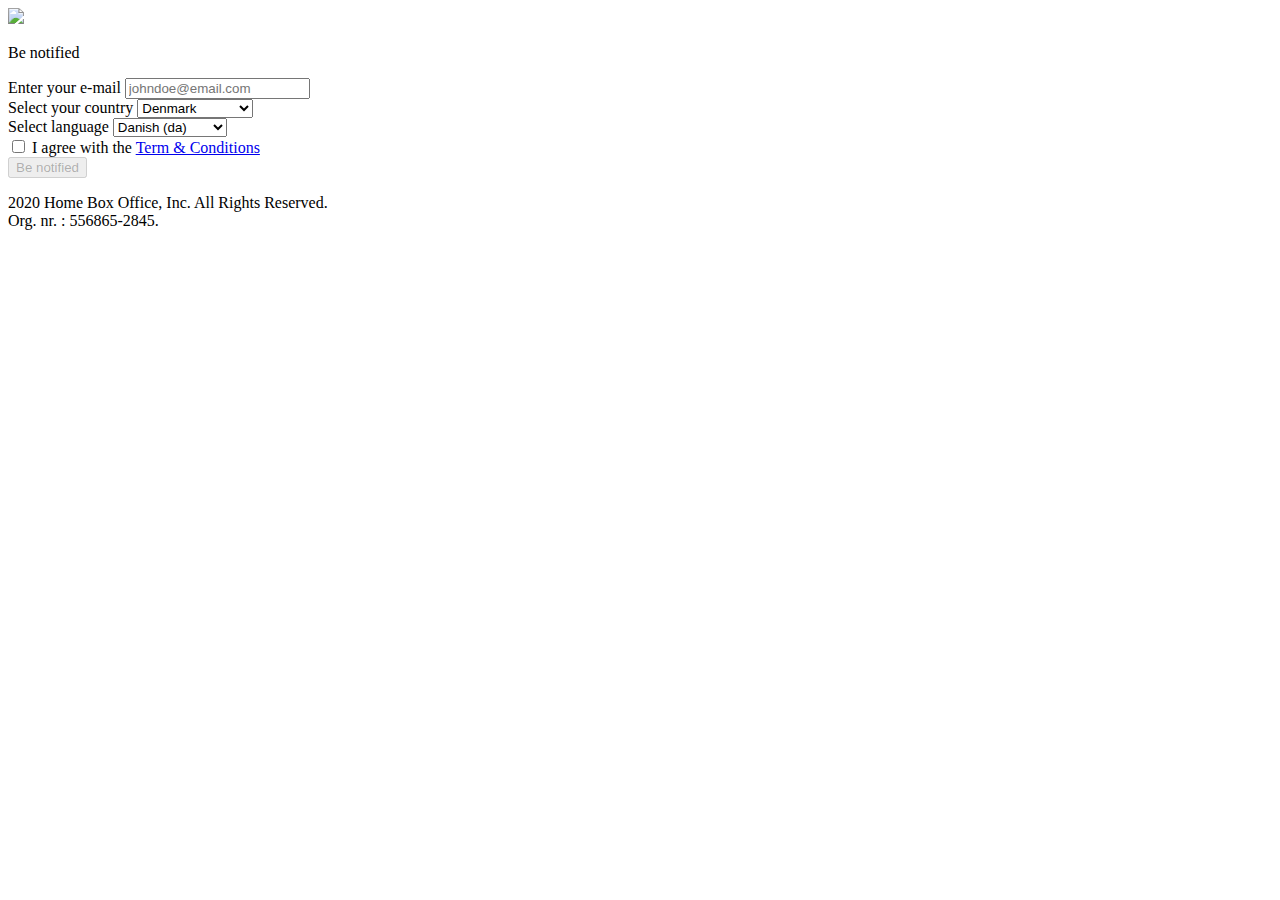
==== Versions/v1/GetNotified/index.html @ e143100f "new design" ====
<!DOCTYPE html>
<html lang="en">
  <head>
    <meta charset="UTF-8" />
    <meta name="viewport" content="width=device-width, initial-scale=1.0" />
    <title>Document</title>
    <link
      href="https://fonts.googleapis.com/css?family=Open+Sans"
      rel="stylesheet"
    />
    <link href="../../../css/css.css" rel="stylesheet" />
    <script type="text/javascript" charset="UTF-8" src="/js/js.js"></script>
  </head>
  <body>
    <section class="grid_col">
      <section class="left_col">
        <section class="logo">
          <img
            src="https://apps.hbonordic.com/webapp/v3.13.3/images/tenant/hbon-main.svg"
          />
        </section>
        <section class="main flex-container">
          <div class="web_form row">
            <div class="web_form_header">
              <p>Be notified</p>
            </div>
            <div id="info">
              <form>
                <div>
                  <label for="email">Enter your e-mail</label>
                  <input
                    id="email"
                    onchange="validation()"
                    type="email"
                    name="email"
                    placeholder="johndoe@email.com"
                  />
                </div>
                <div id="notice"></div>
                <div>
                  <label for="countries">Select your country</label>
                  <select
                    name="countries"
                    id="countries"
                    onchange="validation()"
                  >
                    <option value="1">Denmark</option>
                    <option value="2">Finland</option>
                    <option value="3">Norway</option>
                    <option value="4">Spain</option>
                    <option value="5">Sweden</option>
                    <option value="6">Portugal</option>
                    <option value="7">Poland</option>
                    <option value="8">Czech Republic</option>
                    <option value="9">Romania</option>
                    <option value="10">Hungary</option>
                  </select>
                </div>
                <div>
                  <label for="languages">Select language</label>
                  <select name="languages" id="lang" onchange="validation()">
                    <option value="1"> Danish (da)</option>
                    <option value="2"> Finnish (fi)</option>
                    <option value="3"> Norwegian (no)</option>
                    <option value="4"> Spanish (es)</option>
                    <option value="5"> Swedish (sv)</option>
                    <option value="6"> Portuguese (pt)</option>
                    <option value="7"> Polish (pl)</option>
                    <option value="8"> Czech (cs)</option>
                    <option value="9"> Romanian (ro)</option>
                    <option value="10"> Hungarian (hu)</option>
                  </select>
                </div>
                <div id="termsAndConditions">
                  <input
                    onchange="validation()"
                    class="styled-checkbox"
                    id="styled-checkbox-1"
                    type="checkbox"
                    name="TermConditions"
                  />
                  <label for="styled-checkbox-1"
                    >I agree with the
                    <a
                      href="https://en.hbonordic.com/terms-and-conditions"
                      target="_blank"
                      class="terms"
                      >Term & Conditions</a
                    ></label
                  >
                </div>
                <div>
                  <button
                    id="formButton"
                    class="button-blue-anim"
                    disabled
                    onclick="sendInfo()"
                    >Be notified</button
                  >
                </div>
              </form>
            </div>
          </div>
        </section>
        <footer class="footer">
          <p>
            2020 Home Box Office, Inc. All Rights Reserved. <br />
            Org. nr. : 556865-2845.</p
          >
        </footer>
      </section>

      <section class="right_col"></section>
    </section>
  </body>
</html>
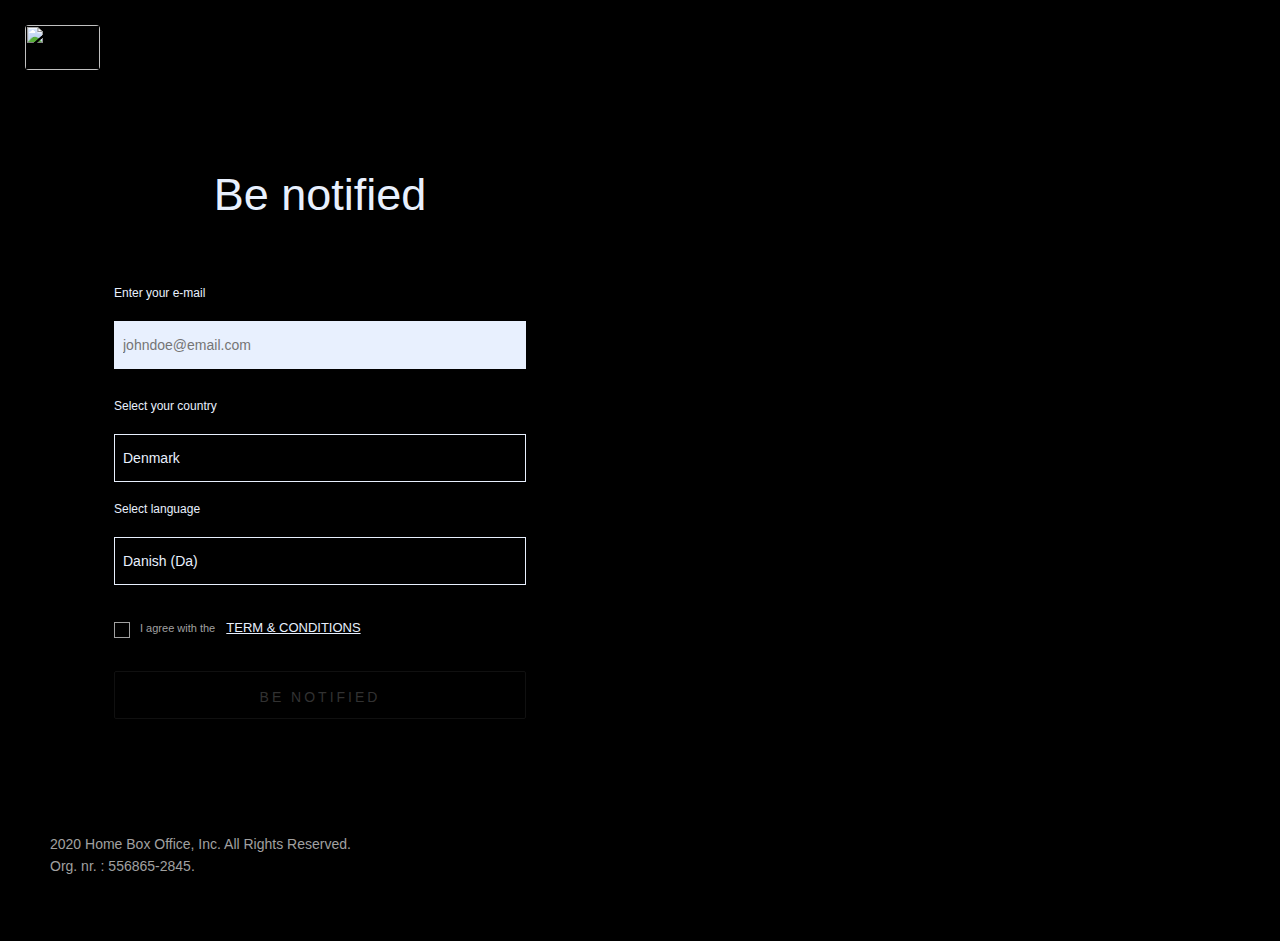
==== commit f0b8f92c: "select img" ====
--- a/Versions/v1/GetNotified/index.html
+++ b/Versions/v1/GetNotified/index.html
@@ -28,6 +28,8 @@
               <form>
                 <div>
                   <label for="email">Enter your e-mail</label>
+                </div>
+                <div>
                   <input
                     id="email"
                     onchange="validation()"
@@ -39,6 +41,8 @@
                 <div id="notice"></div>
                 <div>
                   <label for="countries">Select your country</label>
+                </div>
+                <div class="select">
                   <select
                     name="countries"
                     id="countries"
@@ -58,6 +62,8 @@
                 </div>
                 <div>
                   <label for="languages">Select language</label>
+                </div>
+                <div class="select">
                   <select name="languages" id="lang" onchange="validation()">
                     <option value="1"> Danish (da)</option>
                     <option value="2"> Finnish (fi)</option>
--- a/css/css.css
+++ b/css/css.css
@@ -0,0 +1,583 @@
+/* ---------------------------------------*/
+/* ---------------------------------------*/
+body {
+  background: #000;
+  padding: 0px;
+  margin: 0px;
+  color: #e8f0fe;
+  font-family: Gotham SSm A, Gotham SSm B, Century Gothic, Futura, Arial,+ "Montserrat", sans-serif;
+}
+
+a {
+  color: #e8f0fe !important;
+}
+
+.logo {
+  text-align: left;
+}
+
+.logo img {
+  width: 75px;
+  height: 45px;
+  border-radius: 4px;
+}
+
+#notice {
+  font-size: 11px;
+  color: #8e0000;
+}
+
+.row {
+  width: auto;
+}
+
+.center {
+  text-align: center;
+}
+
+.grid_col {
+  display: -ms-grid;
+  display: grid;
+  grid-gap: 0px;
+      grid-template-areas: "left_col right_col";
+  -ms-grid-columns: 1fr 1fr;
+      grid-template-columns: 1fr 1fr;
+}
+
+.grid_col .right_col {
+  -ms-grid-row: 1;
+  -ms-grid-column: 2;
+  grid-area: right_col;
+  background: url("https://res.cloudinary.com/wundermanthompsontest/image/upload/v1588082863/f4b6c44c4cfc8ab4b1d7a275f95970e1_qu6jxj.jpg");
+  background-position: center center;
+  background-size: cover;
+  background-repeat: no-repeat;
+  min-height: 100vh;
+  margin: 0px;
+}
+
+.grid_col .left_col {
+  -ms-grid-row: 1;
+  -ms-grid-column: 1;
+  grid-area: left_col;
+  background: #000;
+  min-height: 90vh;
+  padding: 25px;
+}
+
+.grid_col .flex-container {
+  height: 80vh;
+  padding: 0;
+  margin: 0;
+  display: -webkit-box;
+  display: -ms-flexbox;
+  display: flex;
+  -webkit-box-align: center;
+      -ms-flex-align: center;
+          align-items: center;
+  -webkit-box-pack: center;
+      -ms-flex-pack: center;
+          justify-content: center;
+}
+
+.web_form .web_form_header {
+  text-align: center;
+  padding: 0 10px;
+}
+
+.web_form .web_form_header p {
+  font-size: 45px;
+  font-weight: 300;
+}
+
+.web_form .web_form_header .V_header {
+  font-size: 32px;
+}
+
+.web_form .web_form_header .V_subheader {
+  font-size: 12px;
+  text-align: left;
+  max-width: 100%;
+  padding: 10px;
+  line-height: 17px;
+  color: #a1a1a1;
+  font-weight: 500;
+}
+
+.web_form .web_form_header .info {
+  font-size: 12px;
+  line-height: 17px;
+}
+
+#termsAndConditions {
+  display: block;
+  margin-top: 15px;
+  color: #a1a1a1;
+}
+
+#termsAndConditions label {
+  color: #a1a1a1;
+  margin-top: -2px;
+  font-size: 11px;
+}
+
+#termsAndConditions label a {
+  color: #a1a1a1;
+}
+
+#termsAndConditions label .terms {
+  text-transform: uppercase;
+}
+
+footer {
+  position: relative;
+  bottom: 0;
+  font-size: 14px;
+  line-height: 22px;
+  color: #a1a1a1;
+  padding: 25px;
+}
+
+.left_col {
+  display: -ms-grid;
+  display: grid;
+  grid-gap: 0px;
+      grid-template-areas: "logo" "main" "footer";
+  -ms-grid-columns: 1fr;
+      grid-template-columns: 1fr;
+}
+
+.left_col .logo {
+  -ms-grid-row: 1;
+  -ms-grid-column: 1;
+  grid-area: logo;
+}
+
+.left_col .main {
+  -ms-grid-row: 2;
+  -ms-grid-column: 1;
+  grid-area: main;
+}
+
+.left_col .footer {
+  -ms-grid-row: 3;
+  -ms-grid-column: 1;
+  grid-area: footer;
+}
+
+#info > form > div:nth-child(5) > p > div,
+#info > form > div:nth-child(5) > div > div,
+#info > form > div:nth-child(5) > p > div > div {
+  width: 100% !important;
+  padding: 0;
+  margin: 0;
+}
+
+.web_form {
+  width: 80%;
+  max-width: 500px;
+}
+
+.web_form div {
+  margin-bottom: 15px;
+  padding: 5px;
+  margin: 0 10px;
+}
+
+.web_form div label {
+  font-size: 12px;
+  line-height: 35px;
+  color: #e8f0fe;
+  font-weight: 300;
+  -webkit-box-sizing: border-box;
+          box-sizing: border-box;
+}
+
+.web_form div input[type="email"],
+.web_form div input[type="text"] {
+  width: 100%;
+  line-height: 3rem;
+  height: 3rem;
+  display: inline-block;
+  border: 0.2px solid #e8f0fe;
+  border-radius: 0;
+  background-color: #e8f0fe;
+  color: #000;
+  padding: 0 0.5rem;
+  line-height: normal;
+  -webkit-box-sizing: border-box;
+          box-sizing: border-box;
+  font-size: 14px;
+  text-transform: none;
+  padding: 0.375rem 0.5rem;
+}
+
+.web_form div select {
+  width: 100%;
+  line-height: 3rem;
+  height: 3rem;
+  display: inline-block;
+  border: 0.2px solid #e8f0fe !important;
+  border-radius: 0;
+  background-color: #000;
+  color: #e8f0fe;
+  padding: 0 0.5rem;
+  line-height: normal;
+  font-size: 14px;
+  text-transform: capitalize;
+}
+
+.web_form div select option {
+  font-size: 14px;
+  text-transform: capitalize;
+  display: block;
+  height: 100%;
+  color: #000;
+  line-height: 22px;
+  font-weight: 300;
+  white-space: nowrap;
+  background: #e8f0fe;
+}
+
+.web_form div input[type="checkbox"] {
+  width: 7%;
+  line-height: 3rem;
+  height: 3rem;
+  display: inline-block;
+  border: 0.0625rem solid #a1a1a1;
+  border-radius: 0;
+  background-color: #a1a1a1;
+}
+
+.web_form div input[type="checkbox"]:not(:checked),
+.web_form div input[type="checkbox"]:checked {
+  width: 1.25em;
+  height: 1.25em;
+}
+
+.web_form div button.button-blue-anim {
+  line-height: 48px;
+  line-height: 3rem;
+  font-size: 14px;
+  font-size: 0.875rem;
+  font-weight: 500;
+  color: #fff;
+  display: inline-block;
+  height: 3rem;
+  position: relative;
+  padding-left: 1.25rem;
+  padding-right: 1.25rem;
+  min-width: 10.3125rem;
+  margin: 15px 0;
+  background: #03a3da;
+  border: 0;
+  border-radius: 2px;
+  width: 100%;
+  text-transform: uppercase;
+  letter-spacing: 3px;
+}
+
+.web_form div button.button-blue-anim:disabled {
+  -webkit-transition: 1s;
+  transition: 1s;
+  background: #000;
+  border: 1px solid #101010;
+  color: #323232;
+  cursor: not-allowed;
+}
+
+.web_form div button.button-blue-anim:enabled {
+  -webkit-transition: 1s;
+  transition: 1s;
+}
+
+.web_form div .terms {
+  font-size: 13px;
+  text-transform: uppercase;
+  padding: 0.375rem 0.5rem;
+}
+
+.styled-checkbox {
+  position: absolute;
+  opacity: 0;
+}
+
+.styled-checkbox + label {
+  position: relative;
+  cursor: pointer;
+  padding: 0;
+}
+
+.styled-checkbox + label:before {
+  content: "";
+  margin-right: 10px;
+  display: inline-block;
+  vertical-align: text-top;
+  width: 14px;
+  height: 14px;
+  background: #000;
+  border: 1px solid #a1a1a1;
+}
+
+.styled-checkbox:hover + label:before {
+  background: #03a3da;
+}
+
+.styled-checkbox:focus + label:before {
+  -webkit-box-shadow: 0 0 0 3px rgba(0, 0, 0, 0.12);
+          box-shadow: 0 0 0 3px rgba(0, 0, 0, 0.12);
+}
+
+.styled-checkbox:checked + label:before {
+  background: #03a3da;
+}
+
+.styled-checkbox:disabled + label {
+  color: #b8b8b8;
+  cursor: auto;
+}
+
+.styled-checkbox:disabled + label:before {
+  -webkit-box-shadow: none;
+          box-shadow: none;
+  background: #ddd;
+}
+
+.styled-checkbox:checked + label:after {
+  content: "";
+  position: absolute;
+  left: 2px;
+  top: 6px;
+  background: white;
+  width: 3px;
+  height: 3px;
+  -webkit-box-shadow: 2px 0 0 white, 4px 0 0 white, 4px -2px 0 white, 4px -4px 0 white,+ 4px -6px 0 white, 4px -8px 0 white;
+          box-shadow: 2px 0 0 white, 4px 0 0 white, 4px -2px 0 white, 4px -4px 0 white,+ 4px -6px 0 white, 4px -8px 0 white;
+  -webkit-transform: rotate(50deg);
+          transform: rotate(50deg);
+}
+
+select {
+  -webkit-appearance: none;
+     -moz-appearance: none;
+          appearance: none;
+  outline: 0;
+  -webkit-box-shadow: none;
+          box-shadow: none;
+  border: 0 !important;
+  background-image: none;
+  -webkit-box-flex: 1;
+      -ms-flex: 1;
+          flex: 1;
+  padding: 0 0.5em;
+  color: #fff;
+  cursor: pointer;
+}
+
+select::-ms-expand {
+  display: none;
+}
+
+.select {
+  position: relative;
+  display: -webkit-box;
+  display: -ms-flexbox;
+  display: flex;
+  line-height: 4;
+  overflow: hidden;
+}
+
+.select::after {
+  content: url("/img/arrow.png");
+  height: 5px;
+  width: 5px;
+  position: absolute;
+  top: 5px;
+  right: 15px;
+  padding: 0 1em;
+  cursor: pointer;
+  pointer-events: none;
+  -webkit-transition: 0.25s all ease;
+  transition: 0.25s all ease;
+}
+
+.select:hover::after {
+  color: #e8f0fe;
+}
+
+@media only screen and (max-width: 1025px) {
+  .grid_col .flex-container {
+    min-height: 100vh;
+    height: auto;
+    padding: 0;
+    margin: 0;
+    display: -webkit-box;
+    display: -ms-flexbox;
+    display: flex;
+    -webkit-box-align: end;
+    -ms-flex-align: center;
+    align-items: flex-end;
+    -webkit-box-pack: end;
+    -ms-flex-pack: center;
+    justify-content: end;
+  }
+  .grid_col footer {
+    position: relative;
+    text-align: center;
+    width: auto;
+  }
+  .grid_col .web_form {
+    width: 100%;
+    max-width: 500px;
+  }
+}
+
+@media only screen and (max-width: 768px) {
+  body {
+    background-image: url("https://res.cloudinary.com/wundermanthompsontest/image/upload/c_scale,h_1024,w_768/v1588082863/f4b6c44c4cfc8ab4b1d7a275f95970e1_qu6jxj.jpg") !important;
+    background-size: cover;
+    background-repeat: no-repeat;
+    background-position: center;
+    background-attachment: fixed;
+  }
+  #info > form > div.center {
+    margin: 0;
+    padding: 0;
+  }
+  .logo {
+    text-align: center;
+  }
+  .grid_col {
+    display: -ms-grid;
+    display: grid;
+    grid-gap: 10px;
+        grid-template-areas: "left_col";
+    -ms-grid-columns: 1fr;
+        grid-template-columns: 1fr;
+  }
+  .grid_col .left_col {
+    padding: 25px 0 0 0;
+    height: 100%;
+  }
+  .grid_col .left_col {
+    background: #000000c4;
+    margin: 0px;
+  }
+  .grid_col .right_col {
+    display: none;
+  }
+  .grid_col footer {
+    position: relative;
+    text-align: center;
+    width: auto;
+  }
+  .grid_col #info {
+    background: #000;
+    padding: 25px;
+    font-size: 18px;
+    line-height: 26px;
+  }
+  .grid_col .web_form {
+    width: 100%;
+    max-width: 100%;
+  }
+  .grid_col .flex-container {
+    min-height: 100vh;
+    height: auto;
+    padding: 0;
+    margin: 0;
+    display: -webkit-box;
+    display: -ms-flexbox;
+    display: flex;
+    -webkit-box-align: end;
+    -ms-flex-align: center;
+    align-items: flex-end;
+    -webkit-box-pack: end;
+    -ms-flex-pack: center;
+    justify-content: end;
+  }
+  .web_form .web_form_header .V_subheader {
+    text-align: center;
+    display: -webkit-inline-box;
+    display: -ms-inline-flexbox;
+    display: inline-flex;
+    width: 70%;
+  }
+}
+
+@media only screen and (max-width: 414px) {
+  body {
+    background-image: url("https://res.cloudinary.com/wundermanthompsontest/image/upload/c_scale,h_730,w_414/v1588082863/f4b6c44c4cfc8ab4b1d7a275f95970e1_qu6jxj.jpg") !important;
+    background-size: cover;
+    background-repeat: no-repeat;
+    background-position: center;
+    background-attachment: fixed;
+  }
+  .grid_col .left_col {
+    background: #000000c4;
+    margin: 0px;
+  }
+  .grid_col #info {
+    padding: 20px;
+    font-size: 16px;
+    line-height: 25px;
+  }
+  .grid_col .flex-container {
+    -webkit-box-align: end;
+    -ms-flex-align: center;
+    align-items: flex-end;
+    -webkit-box-pack: end;
+    -ms-flex-pack: center;
+    justify-content: end;
+  }
+  .web_form .web_form_header .divVoucherSubheader {
+    text-align: center;
+  }
+  .web_form .web_form_header .V_subheader {
+    font-size: 14px;
+    text-align: center;
+    width: 100%;
+    padding: 0;
+    line-height: 17px;
+    color: #a1a1a1;
+    font-weight: 500;
+  }
+  .web_form .divVoucher {
+    margin: 0;
+  }
+}
+
+@media only screen and (max-width: 375px) {
+  .body {
+    background-image: url("https://res.cloudinary.com/wundermanthompsontest/image/upload/c_scale,h_640,w_375/v1588082863/f4b6c44c4cfc8ab4b1d7a275f95970e1_qu6jxj.jpg") !important;
+    background-size: cover;
+    background-repeat: no-repeat;
+    background-position: center;
+    background-attachment: fixed;
+  }
+  .grid_col .left_col {
+    background: #000000c4;
+    margin: 0px;
+  }
+  .grid_col #info {
+    padding: 14px;
+    font-size: 14px;
+    line-height: 24px;
+  }
+  .web_form .web_form_header .V_header {
+    font-size: 28px;
+  }
+}
+
+@media only screen and (max-width: 320px) {
+  .web_form .web_form_header .V_header {
+    font-size: 25px;
+  }
+  .web_form .web_form_header .V_subheader {
+    font-size: 14px;
+  }
+}
+/*# sourceMappingURL=css.css.map */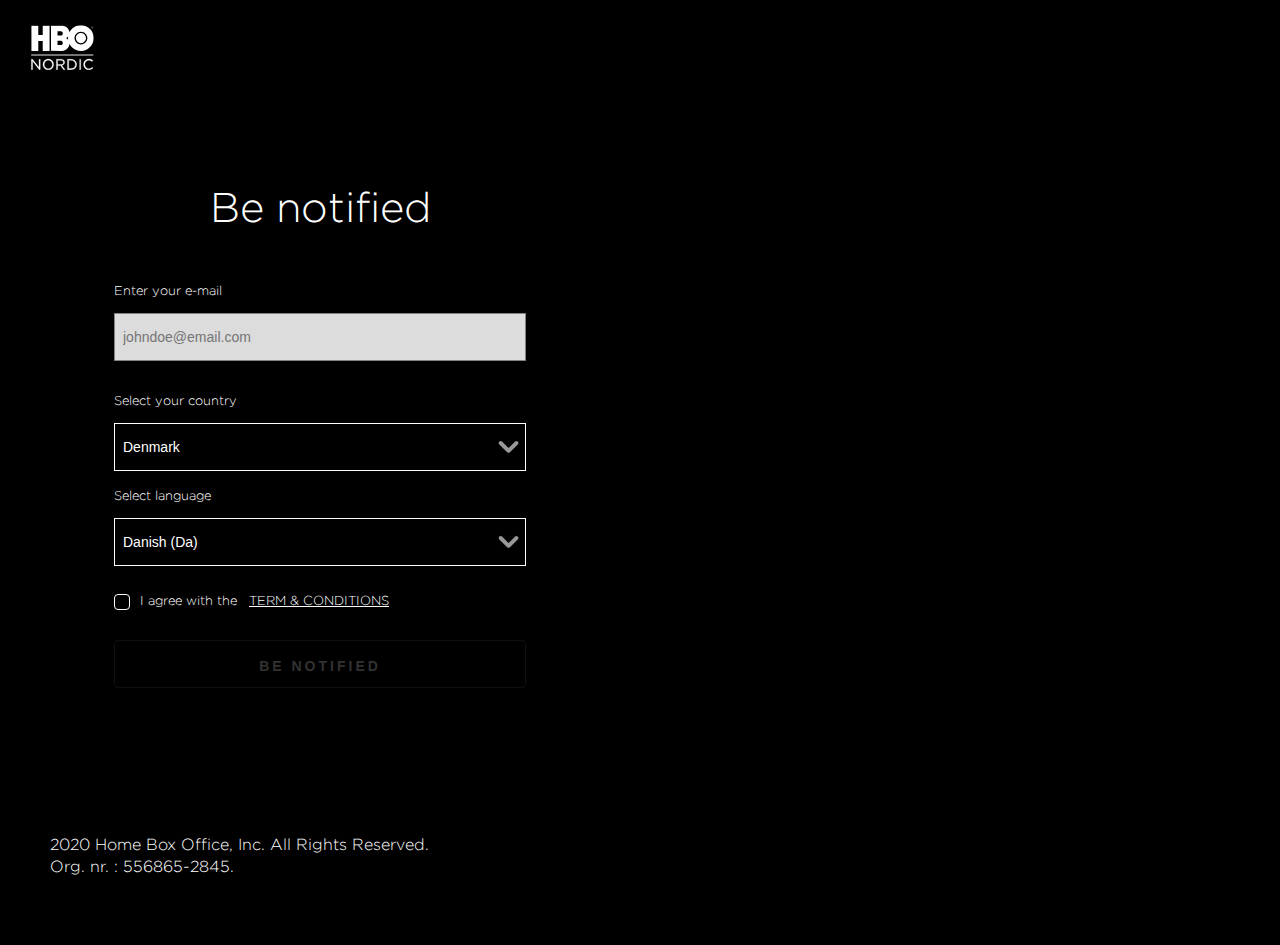
==== commit 13cdaadd: "new fonts" ====
--- a/Versions/v1/GetNotified/index.html
+++ b/Versions/v1/GetNotified/index.html
@@ -3,21 +3,15 @@
   <head>
     <meta charset="UTF-8" />
     <meta name="viewport" content="width=device-width, initial-scale=1.0" />
-    <title>Document</title>
-    <link
-      href="https://fonts.googleapis.com/css?family=Open+Sans"
-      rel="stylesheet"
-    />
-    <link href="../../../css/css.css" rel="stylesheet" />
+    <title>Be notified</title>
+    <link href="/css/css.css" rel="stylesheet" />
     <script type="text/javascript" charset="UTF-8" src="/js/js.js"></script>
   </head>
   <body>
     <section class="grid_col">
       <section class="left_col">
         <section class="logo">
-          <img
-            src="https://apps.hbonordic.com/webapp/v3.13.3/images/tenant/hbon-main.svg"
-          />
+          <a href="/"><img src="/img/hbon-main.svg" /></a>
         </section>
         <section class="main flex-container">
           <div class="web_form row">
--- a/css/css.css
+++ b/css/css.css
@@ -1,16 +1,27 @@
 /* ---------------------------------------*/
+/*fonts*/
+@font-face {
+  font-family: "Gotham";
+  src: url(/css/fonts/Gotham-Light.otf);
+}
+
+@font-face {
+  font-family: "sans-serif";
+  src: url("https://fonts.googleapis.com/css?family=Open+Sans");
+}
+
+/*Variables*/
 /* ---------------------------------------*/
 body {
   background: #000;
   padding: 0px;
   margin: 0px;
-  color: #e8f0fe;
-  font-family: Gotham SSm A, Gotham SSm B, Century Gothic, Futura, Arial,- "Montserrat", sans-serif;
+  color: #ffffff;
+  font-family: Gotham, sans-serif, Arial;
 }
 
 a {
-  color: #e8f0fe !important;
+  color: #ffffff !important;
 }
 
 .logo {
@@ -24,7 +35,7 @@
 }
 
 #notice {
-  font-size: 11px;
+  font-size: 1.5rem;
   color: #8e0000;
 }
 
@@ -87,43 +98,44 @@
 }
 
 .web_form .web_form_header p {
-  font-size: 45px;
+  font-size: 2.6rem;
   font-weight: 300;
 }
 
 .web_form .web_form_header .V_header {
-  font-size: 32px;
+  font-size: 2.6rem;
+  font-weight: 300;
 }
 
 .web_form .web_form_header .V_subheader {
-  font-size: 12px;
+  font-size: 1rem;
   text-align: left;
   max-width: 100%;
   padding: 10px;
-  line-height: 17px;
-  color: #a1a1a1;
+  line-height: 1.5rem;
+  color: #ffffff;
   font-weight: 500;
 }
 
 .web_form .web_form_header .info {
-  font-size: 12px;
-  line-height: 17px;
+  font-size: 1rem;
+  line-height: 1.5rem;
 }
 
 #termsAndConditions {
   display: block;
   margin-top: 15px;
-  color: #a1a1a1;
+  color: #ffffff;
 }
 
 #termsAndConditions label {
-  color: #a1a1a1;
+  color: #ffffff;
   margin-top: -2px;
-  font-size: 11px;
+  font-size: 0.8rem;
 }
 
 #termsAndConditions label a {
-  color: #a1a1a1;
+  color: #ffffff;
 }
 
 #termsAndConditions label .terms {
@@ -133,9 +145,9 @@
 footer {
   position: relative;
   bottom: 0;
-  font-size: 14px;
-  line-height: 22px;
-  color: #a1a1a1;
+  font-size: 1rem;
+  line-height: 1.4rem;
+  color: #ffffff;
   padding: 25px;
 }
 
@@ -166,12 +178,20 @@
   grid-area: footer;
 }
 
-#info > form > div:nth-child(5) > p > div,
-#info > form > div:nth-child(5) > div > div,
-#info > form > div:nth-child(5) > p > div > div {
+#info form div:nth-child(7) p div,
+#info form div:nth-child(8) p div {
   width: 100% !important;
   padding: 0;
   margin: 0;
+  height: 60px !important;
+}
+
+#info ul li {
+  padding: 5px 0;
+}
+
+#info ul li a {
+  text-decoration: none;
 }
 
 .web_form {
@@ -180,15 +200,17 @@
 }
 
 .web_form div {
-  margin-bottom: 15px;
+  margin-top: 0px;
+  margin-left: 10px;
+  margin-right: 10px;
+  margin-bottom: 5px;
   padding: 5px;
-  margin: 0 10px;
 }
 
 .web_form div label {
-  font-size: 12px;
-  line-height: 35px;
-  color: #e8f0fe;
+  font-size: 0.8rem;
+  line-height: 15px;
+  color: #ffffff;
   font-weight: 300;
   -webkit-box-sizing: border-box;
           box-sizing: border-box;
@@ -200,9 +222,9 @@
   line-height: 3rem;
   height: 3rem;
   display: inline-block;
-  border: 0.2px solid #e8f0fe;
+  border: 1px solid #828282;
   border-radius: 0;
-  background-color: #e8f0fe;
+  background-color: #dcdcdc;
   color: #000;
   padding: 0 0.5rem;
   line-height: normal;
@@ -218,10 +240,10 @@
   line-height: 3rem;
   height: 3rem;
   display: inline-block;
-  border: 0.2px solid #e8f0fe !important;
+  border: 0.2px solid #ffffff !important;
   border-radius: 0;
   background-color: #000;
-  color: #e8f0fe;
+  color: #ffffff;
   padding: 0 0.5rem;
   line-height: normal;
   font-size: 14px;
@@ -237,7 +259,7 @@
   line-height: 22px;
   font-weight: 300;
   white-space: nowrap;
-  background: #e8f0fe;
+  background: #ffffff;
 }
 
 .web_form div input[type="checkbox"] {
@@ -258,10 +280,8 @@
 
 .web_form div button.button-blue-anim {
   line-height: 48px;
-  line-height: 3rem;
   font-size: 14px;
-  font-size: 0.875rem;
-  font-weight: 500;
+  font-weight: 700;
   color: #fff;
   display: inline-block;
   height: 3rem;
@@ -270,12 +290,18 @@
   padding-right: 1.25rem;
   min-width: 10.3125rem;
   margin: 15px 0;
-  background: #03a3da;
+  background: #00a3da;
+  border-radius: 4px;
   border: 0;
-  border-radius: 2px;
   width: 100%;
   text-transform: uppercase;
   letter-spacing: 3px;
+}
+
+.web_form div button.button-blue-anim:hover {
+  background: #007da7;
+  -webkit-transition: 0.2s;
+  transition: 0.2s;
 }
 
 .web_form div button.button-blue-anim:disabled {
@@ -317,7 +343,8 @@
   width: 14px;
   height: 14px;
   background: #000;
-  border: 1px solid #a1a1a1;
+  border: 1px solid #ffffff;
+  border-radius: 4px;
 }
 
 .styled-checkbox:hover + label:before {
@@ -405,9 +432,26 @@
 }
 
 .select:hover::after {
-  color: #e8f0fe;
-}
-
+  color: #ffffff;
+}
+
+#campaign:focus, #campaign:active, #campaign:focus-visible {
+  border: 1px solid #46a2d5 !important;
+  background-color: #ffffff !important;
+}
+
+/*fonts*/
+@font-face {
+  font-family: "Gotham";
+  src: url(/css/fonts/Gotham-Light.otf);
+}
+
+@font-face {
+  font-family: "sans-serif";
+  src: url("https://fonts.googleapis.com/css?family=Open+Sans");
+}
+
+/*Variables*/
 @media only screen and (max-width: 1025px) {
   .grid_col .flex-container {
     min-height: 100vh;
@@ -477,8 +521,8 @@
   .grid_col #info {
     background: #000;
     padding: 25px;
-    font-size: 18px;
-    line-height: 26px;
+    /*font-size: 18px;
+      line-height: 26px;*/
   }
   .grid_col .web_form {
     width: 100%;
@@ -522,8 +566,8 @@
   }
   .grid_col #info {
     padding: 20px;
-    font-size: 16px;
-    line-height: 25px;
+    /*font-size: 16px;
+      line-height: 25px;*/
   }
   .grid_col .flex-container {
     -webkit-box-align: end;
@@ -537,7 +581,6 @@
     text-align: center;
   }
   .web_form .web_form_header .V_subheader {
-    font-size: 14px;
     text-align: center;
     width: 100%;
     padding: 0;
@@ -564,8 +607,6 @@
   }
   .grid_col #info {
     padding: 14px;
-    font-size: 14px;
-    line-height: 24px;
   }
   .web_form .web_form_header .V_header {
     font-size: 28px;
@@ -573,11 +614,9 @@
 }
 
 @media only screen and (max-width: 320px) {
-  .web_form .web_form_header .V_header {
-    font-size: 25px;
-  }
-  .web_form .web_form_header .V_subheader {
-    font-size: 14px;
+  #info form div:nth-child(7) p div,
+  #info form div:nth-child(8) p div {
+    height: 80px !important;
   }
 }
 /*# sourceMappingURL=css.css.map */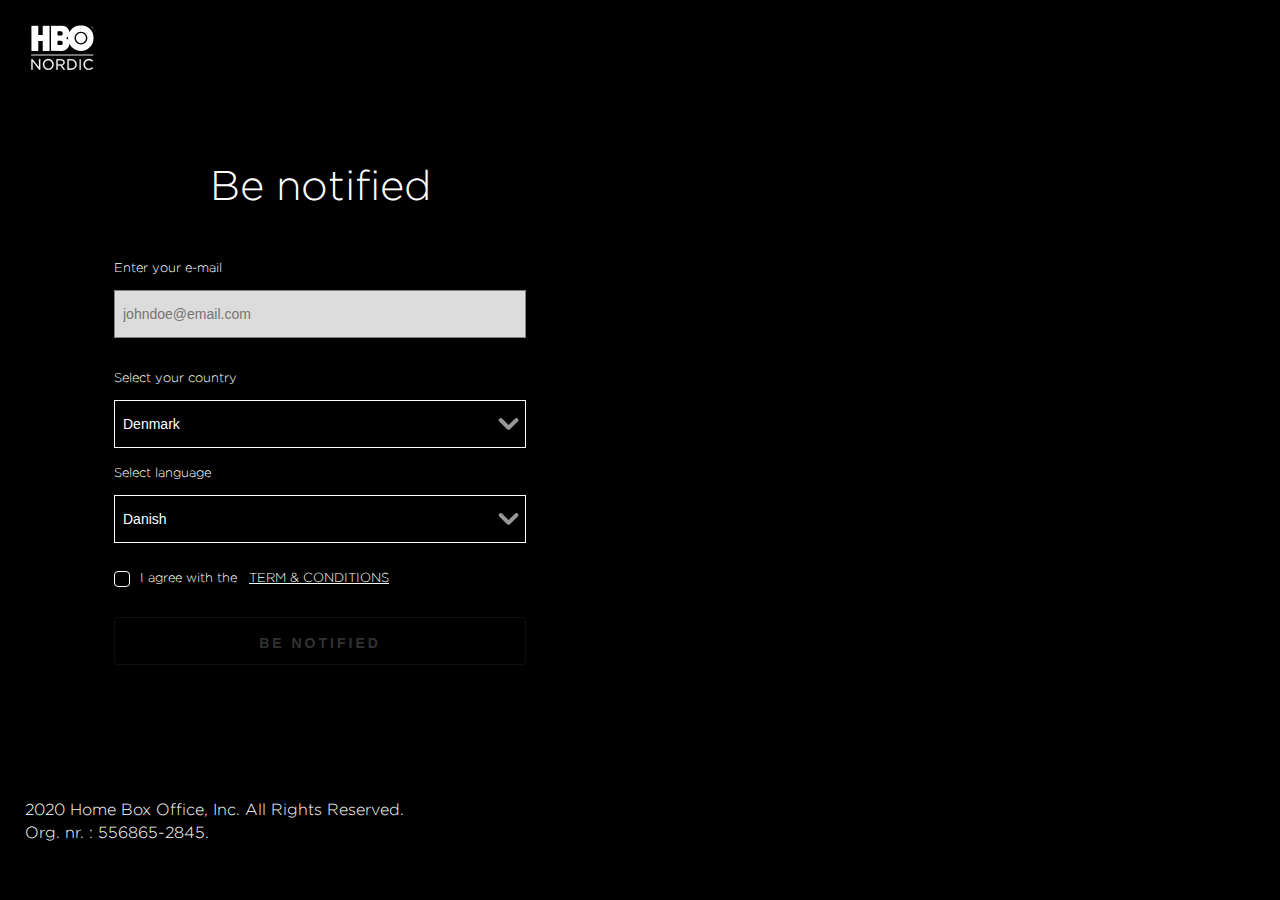
==== commit 9a7c815c: "new jquery library" ====
--- a/Versions/v1/GetNotified/index.html
+++ b/Versions/v1/GetNotified/index.html
@@ -16,7 +16,7 @@
         <section class="main flex-container">
           <div class="web_form row">
             <div class="web_form_header">
-              <p>Be notified</p>
+              <p class="V_header">Be notified</p>
             </div>
             <div id="info">
               <form>
@@ -42,16 +42,23 @@
                     id="countries"
                     onchange="validation()"
                   >
-                    <option value="1">Denmark</option>
-                    <option value="2">Finland</option>
-                    <option value="3">Norway</option>
-                    <option value="4">Spain</option>
-                    <option value="5">Sweden</option>
-                    <option value="6">Portugal</option>
-                    <option value="7">Poland</option>
-                    <option value="8">Czech Republic</option>
-                    <option value="9">Romania</option>
-                    <option value="10">Hungary</option>
+                    <option value="denmark" class="denmark" selected
+                      >Denmark</option
+                    >
+                    <option value="finland" class="finland">Finland</option>
+                    <option value="norway" class="norway">Norway</option>
+                    <option value="spain" class="spain">Spain</option>
+                    <option value="sweden" class="sweden">Sweden</option>
+                    <option value="portugal" class="portugal">Portugal</option>
+                    <option value="poland" class="poland">Poland</option>
+                    <option value="czech" class="czech">Czech Republic</option>
+                    <option value="romania" class="romania">Romania</option>
+                    <option value="hungary" class="hungary">Hungary</option>
+                    <option
+                      value="bosnia_Herzegovina"
+                      class="bosnia_Herzegovina"
+                      >Bosnia & Herzegovina</option
+                    >
                   </select>
                 </div>
                 <div>
@@ -59,16 +66,26 @@
                 </div>
                 <div class="select">
                   <select name="languages" id="lang" onchange="validation()">
-                    <option value="1"> Danish (da)</option>
-                    <option value="2"> Finnish (fi)</option>
-                    <option value="3"> Norwegian (no)</option>
-                    <option value="4"> Spanish (es)</option>
-                    <option value="5"> Swedish (sv)</option>
-                    <option value="6"> Portuguese (pt)</option>
-                    <option value="7"> Polish (pl)</option>
-                    <option value="8"> Czech (cs)</option>
-                    <option value="9"> Romanian (ro)</option>
-                    <option value="10"> Hungarian (hu)</option>
+                    <option value="denmark" class="denmark" selected>
+                      Danish</option
+                    >
+                    <option value="finland" class="finland"> Finnish</option>
+                    <option value="norway" class="norway"> Norwegian</option>
+                    <option value="spain" class="spain"> Spanish </option>
+                    <option value="sweden" class="sweden"> Swedish</option>
+                    <option value="portugal" class="portugal">
+                      Portuguese</option
+                    >
+                    <option value="poland" class="poland"> Polish</option>
+                    <option value="czech" class="czech"> Czech </option>
+                    <option value="romania" class="romania"> Romanian</option>
+                    <option value="hungary" class="hungary"> Hungarian</option>
+                    <option value="serbian" class="bosnia_Herzegovina">
+                      Serbian
+                    </option>
+                    <option value="croatian" class="bosnia_Herzegovina">
+                      Croatian</option
+                    >
                   </select>
                 </div>
                 <div id="termsAndConditions">
@@ -112,5 +129,15 @@
 
       <section class="right_col"></section>
     </section>
+    <script
+      src="https://code.jquery.com/jquery-1.12.4.min.js"
+      integrity="sha256-ZosEbRLbNQzLpnKIkEdrPv7lOy9C27hHQ+Xp8a4MxAQ="
+      crossorigin="anonymous"
+    ></script>
+    <script
+      type="text/javascript"
+      charset="UTF-8"
+      src="/js/jqueryEvents.js"
+    ></script>
   </body>
 </html>
--- a/css/css.css
+++ b/css/css.css
@@ -60,7 +60,7 @@
   -ms-grid-row: 1;
   -ms-grid-column: 2;
   grid-area: right_col;
-  background: url("https://res.cloudinary.com/wundermanthompsontest/image/upload/v1588082863/f4b6c44c4cfc8ab4b1d7a275f95970e1_qu6jxj.jpg");
+  background: url("https://res.cloudinary.com/wundermanthompsontest/image/upload/b_rgb:000000,bo_0px_solid_rgb:000,o_49/v1588082863/f4b6c44c4cfc8ab4b1d7a275f95970e1_qu6jxj.jpg");
   background-position: center center;
   background-size: cover;
   background-repeat: no-repeat;
@@ -98,7 +98,7 @@
 }
 
 .web_form .web_form_header p {
-  font-size: 2.6rem;
+  font-size: 1rem;
   font-weight: 300;
 }
 
@@ -148,7 +148,7 @@
   font-size: 1rem;
   line-height: 1.4rem;
   color: #ffffff;
-  padding: 25px;
+  margin-top: 50px;
 }
 
 .left_col {
@@ -179,7 +179,7 @@
 }
 
 #info form div:nth-child(7) p div,
-#info form div:nth-child(8) p div {
+#info form div:nth-child(9) p div {
   width: 100% !important;
   padding: 0;
   margin: 0;
@@ -440,6 +440,86 @@
   background-color: #ffffff !important;
 }
 
+/*.recaptcha-wrapper {
+  overflow: hidden;
+  background-color: #f9f9f9;
+  border-radius: 3px;
+  box-shadow: 0px 0px 4px 1px rgba(0, 0, 0, 0.08);
+  height: 70px;
+  position: relative;
+  margin-top: 17px;
+  border: 1px solid #d3d3d3;
+  color: #000;
+}
+
+.recaptcha-info {
+  background-size: 32px;
+  height: 32px;
+  margin: 0 13px 0 13px;
+  position: absolute;
+  right: 8px;
+  top: 9px;
+  width: 32px;
+  background-image: url(https://www.gstatic.com/recaptcha/api2/logo_48.png);
+  background-repeat: no-repeat;
+}
+.rc-anchor-logo-text {
+  color: #9b9b9b;
+  cursor: default;
+  font-family: Roboto, helvetica, arial, sans-serif;
+  font-size: 10px;
+  font-weight: 400;
+  line-height: 10px;
+  margin-top: 5px;
+  text-align: center;
+  position: absolute;
+  right: 10px;
+  top: 37px;
+}
+.rc-anchor-checkbox-label {
+  font-family: Roboto, helvetica, arial, sans-serif;
+  font-size: 14px;
+  font-weight: 400;
+  line-height: 17px;
+  left: 50px;
+  top: 26px;
+  position: absolute;
+  color: black;
+}
+.rc-anchor .rc-anchor-normal .rc-anchor-light {
+  border: none;
+}
+.rc-anchor-pt {
+  color: #9b9b9b;
+  font-family: Roboto, helvetica, arial, sans-serif;
+  font-size: 8px;
+  font-weight: 400;
+  right: 10px;
+  top: 53px;
+  position: absolute;
+  a:link {
+    color: #9b9b9b;
+    text-decoration: none;
+  }
+}
+
+.g-recaptcha {
+  margin-top: 15px;
+  width: 100%;
+  height: auto;
+  > div {
+    width: 146px;
+    height: auto;
+    background-color: #f9f9f9;
+    overflow: hidden;
+    border: 1px solid red;
+    transform: translate3d(-8px, -19px, 0px);
+  }
+  div {
+    border: 0;
+  }
+}
+*/
 /*fonts*/
 @font-face {
   font-family: "Gotham";
@@ -452,9 +532,12 @@
 }
 
 /*Variables*/
-@media only screen and (max-width: 1025px) {
+@media only screen and (max-width: 1024px) {
+  .grid_col .left_col {
+    background: transparent;
+  }
   .grid_col .flex-container {
-    min-height: 100vh;
+    min-height: 70vh;
     height: auto;
     padding: 0;
     margin: 0;
@@ -463,25 +546,70 @@
     display: flex;
     -webkit-box-align: end;
     -ms-flex-align: center;
-    align-items: flex-end;
+    align-items: flex-start;
     -webkit-box-pack: end;
     -ms-flex-pack: center;
     justify-content: end;
   }
   .grid_col footer {
     position: relative;
-    text-align: center;
-    width: auto;
+    bottom: 0;
+    text-align: left;
+    margin-left: 0px;
+    margin-bottom: 25px;
   }
   .grid_col .web_form {
     width: 100%;
     max-width: 500px;
   }
+  .grid_col .web_form .web_form_header {
+    text-align: center;
+    padding: 0 10px;
+  }
+  .grid_col .web_form .web_form_header p {
+    font-size: 1rem;
+    font-weight: 300;
+  }
+  .grid_col .web_form .web_form_header .V_header {
+    font-size: 1.8rem;
+    font-weight: 300;
+  }
+  .grid_col .web_form .web_form_header .V_subheader {
+    font-size: 1rem;
+    text-align: left;
+    max-width: 100%;
+    padding: 10px;
+    line-height: 1.5rem;
+    color: #ffffff;
+    font-weight: 500;
+  }
+  .grid_col .web_form .web_form_header .info {
+    font-size: 1rem;
+    line-height: 1.5rem;
+  }
+}
+
+@media only screen and (min-width: 1024px) {
+  .grid_col .flex-container {
+    min-height: 70vh;
+    height: auto;
+    padding: 0;
+    margin: 0;
+    display: -webkit-box;
+    display: -ms-flexbox;
+    display: flex;
+    -webkit-box-align: center;
+    -ms-flex-align: center;
+    align-items: center;
+    -webkit-box-pack: center;
+    -ms-flex-pack: center;
+    justify-content: center;
+  }
 }
 
 @media only screen and (max-width: 768px) {
   body {
-    background-image: url("https://res.cloudinary.com/wundermanthompsontest/image/upload/c_scale,h_1024,w_768/v1588082863/f4b6c44c4cfc8ab4b1d7a275f95970e1_qu6jxj.jpg") !important;
+    background-image: url("https://res.cloudinary.com/wundermanthompsontest/image/upload/b_rgb:000000,bo_0px_solid_rgb:000,o_49,c_scale,h_1024,w_768/v1588082863/f4b6c44c4cfc8ab4b1d7a275f95970e1_qu6jxj.jpg") !important;
     background-size: cover;
     background-repeat: no-repeat;
     background-position: center;
@@ -507,29 +635,51 @@
     height: 100%;
   }
   .grid_col .left_col {
-    background: #000000c4;
     margin: 0px;
   }
   .grid_col .right_col {
     display: none;
   }
   .grid_col footer {
-    position: relative;
-    text-align: center;
-    width: auto;
+    text-align: center;
+    margin-left: 0;
+    width: 100%;
   }
   .grid_col #info {
     background: #000;
     padding: 25px;
-    /*font-size: 18px;
-      line-height: 26px;*/
   }
   .grid_col .web_form {
     width: 100%;
     max-width: 100%;
   }
+  .grid_col .web_form .web_form_header {
+    text-align: center;
+    padding: 0 10px;
+  }
+  .grid_col .web_form .web_form_header p {
+    font-size: 1rem;
+    font-weight: 300;
+  }
+  .grid_col .web_form .web_form_header .V_header {
+    font-size: 2.8rem;
+    font-weight: 300;
+  }
+  .grid_col .web_form .web_form_header .V_subheader {
+    font-size: 1rem;
+    text-align: left;
+    max-width: 100%;
+    padding: 10px;
+    line-height: 1.5rem;
+    color: #ffffff;
+    font-weight: 500;
+  }
+  .grid_col .web_form .web_form_header .info {
+    font-size: 1rem;
+    line-height: 1.5rem;
+  }
   .grid_col .flex-container {
-    min-height: 100vh;
+    min-height: 0vh;
     height: auto;
     padding: 0;
     margin: 0;
@@ -538,7 +688,7 @@
     display: flex;
     -webkit-box-align: end;
     -ms-flex-align: center;
-    align-items: flex-end;
+    align-items: flex-start;
     -webkit-box-pack: end;
     -ms-flex-pack: center;
     justify-content: end;
@@ -554,29 +704,33 @@
 
 @media only screen and (max-width: 414px) {
   body {
-    background-image: url("https://res.cloudinary.com/wundermanthompsontest/image/upload/c_scale,h_730,w_414/v1588082863/f4b6c44c4cfc8ab4b1d7a275f95970e1_qu6jxj.jpg") !important;
+    background-image: url("https://res.cloudinary.com/wundermanthompsontest/image/upload/b_rgb:000000,bo_0px_solid_rgb:000,o_49,c_scale,h_730,w_414/v1588082863/f4b6c44c4cfc8ab4b1d7a275f95970e1_qu6jxj.jpg") !important;
     background-size: cover;
     background-repeat: no-repeat;
     background-position: center;
     background-attachment: fixed;
   }
   .grid_col .left_col {
-    background: #000000c4;
     margin: 0px;
   }
   .grid_col #info {
     padding: 20px;
-    /*font-size: 16px;
-      line-height: 25px;*/
   }
   .grid_col .flex-container {
+    min-height: 70vh;
     -webkit-box-align: end;
     -ms-flex-align: center;
-    align-items: flex-end;
+    align-items: flex-start;
     -webkit-box-pack: end;
     -ms-flex-pack: center;
     justify-content: end;
   }
+  .grid_col .footer {
+    position: relative;
+  }
+  .web_form .web_form_header {
+    padding: 0 0px;
+  }
   .web_form .web_form_header .divVoucherSubheader {
     text-align: center;
   }
@@ -584,39 +738,84 @@
     text-align: center;
     width: 100%;
     padding: 0;
-    line-height: 17px;
     color: #a1a1a1;
     font-weight: 500;
   }
   .web_form .divVoucher {
     margin: 0;
   }
+  #termsAndConditions {
+    margin: 15px 0 !important;
+    text-align: center;
+  }
+  #termsAndConditions label {
+    font-size: 10px;
+  }
+  #termsAndConditions label .terms {
+    font-size: 14px;
+  }
 }
 
 @media only screen and (max-width: 375px) {
   .body {
-    background-image: url("https://res.cloudinary.com/wundermanthompsontest/image/upload/c_scale,h_640,w_375/v1588082863/f4b6c44c4cfc8ab4b1d7a275f95970e1_qu6jxj.jpg") !important;
+    background-image: url("https://res.cloudinary.com/wundermanthompsontest/image/upload/b_rgb:000000,bo_0px_solid_rgb:000,o_49,c_scale,h_640,w_375/v1588082863/f4b6c44c4cfc8ab4b1d7a275f95970e1_qu6jxj.jpg") !important;
     background-size: cover;
     background-repeat: no-repeat;
     background-position: center;
     background-attachment: fixed;
   }
   .grid_col .left_col {
-    background: #000000c4;
     margin: 0px;
+  }
+  .grid_col .left_col .flex-container {
+    min-height: 60vh;
   }
   .grid_col #info {
     padding: 14px;
   }
+  .grid_col .footer {
+    position: relative;
+  }
   .web_form .web_form_header .V_header {
     font-size: 28px;
   }
+  #termsAndConditions {
+    margin: 15px 0 !important;
+    text-align: center;
+  }
+  #termsAndConditions label {
+    font-size: 10px;
+  }
+  #termsAndConditions label .terms {
+    font-size: 12px;
+  }
 }
 
 @media only screen and (max-width: 320px) {
   #info form div:nth-child(7) p div,
-  #info form div:nth-child(8) p div {
+  #info form div:nth-child(9) p div {
     height: 80px !important;
   }
+  .grid_col .web_form .web_form_header .V_subheader {
+    padding: 0;
+  }
+  .grid_col footer {
+    text-align: center;
+    margin-left: 0;
+    width: 100%;
+    position: unset;
+    margin: 0;
+    font-size: 0.8rem;
+  }
+  #termsAndConditions {
+    margin: 15px 0 !important;
+    text-align: center;
+  }
+  #termsAndConditions label {
+    font-size: 10px;
+  }
+  #termsAndConditions label .terms {
+    font-size: 10px;
+  }
 }
 /*# sourceMappingURL=css.css.map */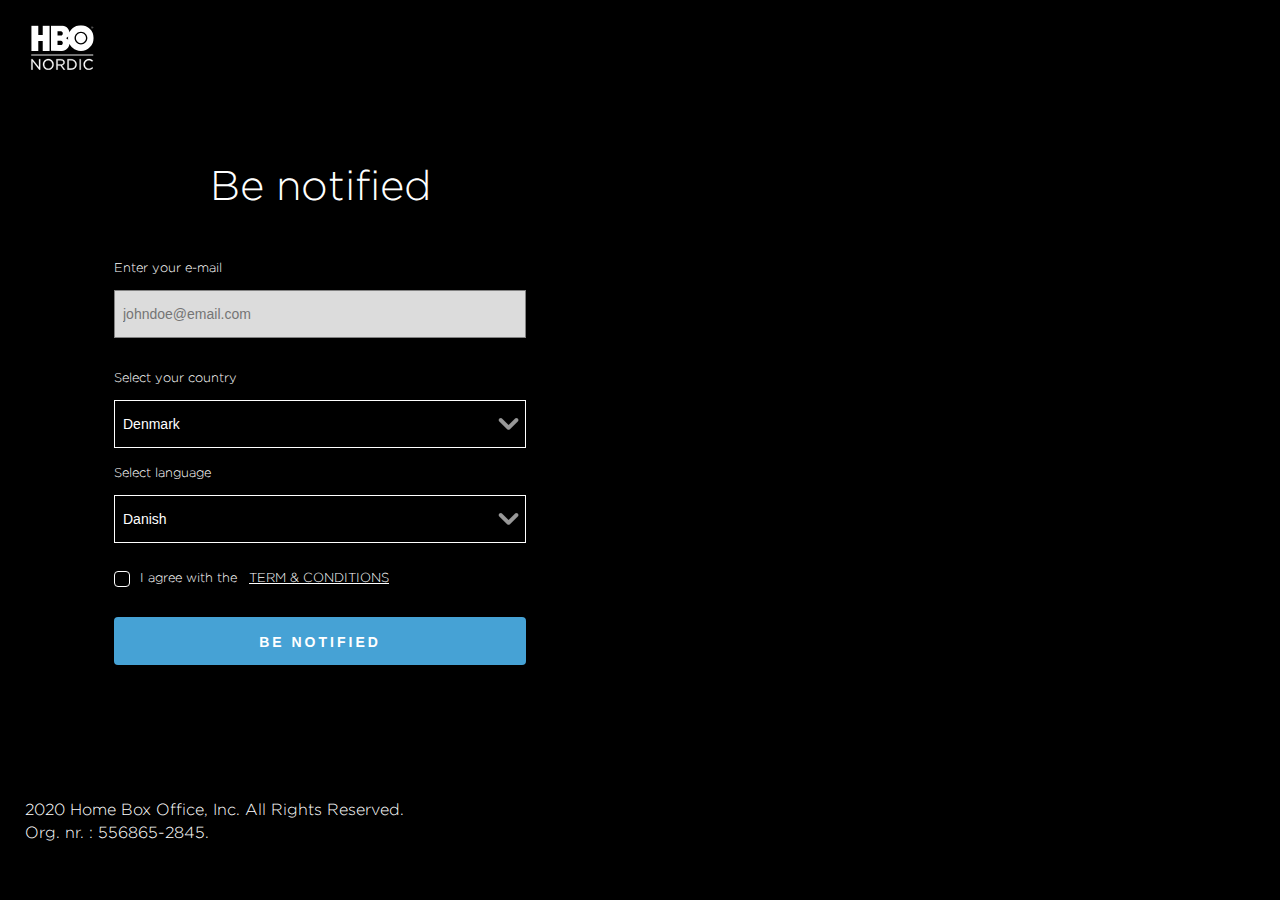
==== commit 6f96ca9a: "js changes" ====
--- a/Versions/v1/GetNotified/index.html
+++ b/Versions/v1/GetNotified/index.html
@@ -19,103 +19,93 @@
               <p class="V_header">Be notified</p>
             </div>
             <div id="info">
-              <form>
-                <div>
-                  <label for="email">Enter your e-mail</label>
-                </div>
-                <div>
-                  <input
-                    id="email"
-                    onchange="validation()"
-                    type="email"
-                    name="email"
-                    placeholder="johndoe@email.com"
-                  />
-                </div>
-                <div id="notice"></div>
-                <div>
-                  <label for="countries">Select your country</label>
-                </div>
-                <div class="select">
-                  <select
-                    name="countries"
-                    id="countries"
-                    onchange="validation()"
+              <div>
+                <label for="email">Enter your e-mail</label>
+              </div>
+              <div>
+                <input
+                  id="email"
+                  onchange="validation()"
+                  type="email"
+                  name="email"
+                  placeholder="johndoe@email.com"
+                />
+              </div>
+              <div id="notice"></div>
+              <div>
+                <label for="countries">Select your country</label>
+              </div>
+              <div class="select">
+                <select name="countries" id="countries" onchange="validation()">
+                  <option value="denmark" class="denmark" selected
+                    >Denmark</option
                   >
-                    <option value="denmark" class="denmark" selected
-                      >Denmark</option
-                    >
-                    <option value="finland" class="finland">Finland</option>
-                    <option value="norway" class="norway">Norway</option>
-                    <option value="spain" class="spain">Spain</option>
-                    <option value="sweden" class="sweden">Sweden</option>
-                    <option value="portugal" class="portugal">Portugal</option>
-                    <option value="poland" class="poland">Poland</option>
-                    <option value="czech" class="czech">Czech Republic</option>
-                    <option value="romania" class="romania">Romania</option>
-                    <option value="hungary" class="hungary">Hungary</option>
-                    <option
-                      value="bosnia_Herzegovina"
-                      class="bosnia_Herzegovina"
-                      >Bosnia & Herzegovina</option
-                    >
-                  </select>
-                </div>
-                <div>
-                  <label for="languages">Select language</label>
-                </div>
-                <div class="select">
-                  <select name="languages" id="lang" onchange="validation()">
-                    <option value="denmark" class="denmark" selected>
-                      Danish</option
-                    >
-                    <option value="finland" class="finland"> Finnish</option>
-                    <option value="norway" class="norway"> Norwegian</option>
-                    <option value="spain" class="spain"> Spanish </option>
-                    <option value="sweden" class="sweden"> Swedish</option>
-                    <option value="portugal" class="portugal">
-                      Portuguese</option
-                    >
-                    <option value="poland" class="poland"> Polish</option>
-                    <option value="czech" class="czech"> Czech </option>
-                    <option value="romania" class="romania"> Romanian</option>
-                    <option value="hungary" class="hungary"> Hungarian</option>
-                    <option value="serbian" class="bosnia_Herzegovina">
-                      Serbian
-                    </option>
-                    <option value="croatian" class="bosnia_Herzegovina">
-                      Croatian</option
-                    >
-                  </select>
-                </div>
-                <div id="termsAndConditions">
-                  <input
-                    onchange="validation()"
-                    class="styled-checkbox"
-                    id="styled-checkbox-1"
-                    type="checkbox"
-                    name="TermConditions"
-                  />
-                  <label for="styled-checkbox-1"
-                    >I agree with the
-                    <a
-                      href="https://en.hbonordic.com/terms-and-conditions"
-                      target="_blank"
-                      class="terms"
-                      >Term & Conditions</a
-                    ></label
+                  <option value="finland" class="finland">Finland</option>
+                  <option value="norway" class="norway">Norway</option>
+                  <option value="spain" class="spain">Spain</option>
+                  <option value="sweden" class="sweden">Sweden</option>
+                  <option value="portugal" class="portugal">Portugal</option>
+                  <option value="poland" class="poland">Poland</option>
+                  <option value="czech" class="czech">Czech Republic</option>
+                  <option value="romania" class="romania">Romania</option>
+                  <option value="hungary" class="hungary">Hungary</option>
+                  <option value="bosnia_Herzegovina" class="bosnia_Herzegovina"
+                    >Bosnia & Herzegovina</option
                   >
-                </div>
-                <div>
-                  <button
-                    id="formButton"
-                    class="button-blue-anim"
-                    disabled
-                    onclick="sendInfo()"
-                    >Be notified</button
+                </select>
+              </div>
+              <div>
+                <label for="languages">Select language</label>
+              </div>
+              <div class="select">
+                <select name="languages" id="lang" onchange="validation()">
+                  <option value="denmark" class="denmark" selected>
+                    Danish</option
                   >
-                </div>
-              </form>
+                  <option value="finland" class="finland"> Finnish</option>
+                  <option value="norway" class="norway"> Norwegian</option>
+                  <option value="spain" class="spain"> Spanish </option>
+                  <option value="sweden" class="sweden"> Swedish</option>
+                  <option value="portugal" class="portugal"> Portuguese</option>
+                  <option value="poland" class="poland"> Polish</option>
+                  <option value="czech" class="czech"> Czech </option>
+                  <option value="romania" class="romania"> Romanian</option>
+                  <option value="hungary" class="hungary"> Hungarian</option>
+                  <option value="serbian" class="bosnia_Herzegovina">
+                    Serbian
+                  </option>
+                  <option value="croatian" class="bosnia_Herzegovina">
+                    Croatian</option
+                  >
+                </select>
+              </div>
+              <div id="termsAndConditions">
+                <input
+                  onchange="validation()"
+                  class="styled-checkbox"
+                  id="styled-checkbox-1"
+                  type="checkbox"
+                  name="TermConditions"
+                />
+                <label for="styled-checkbox-1"
+                  >I agree with the
+                  <a
+                    href="https://en.hbonordic.com/terms-and-conditions"
+                    target="_blank"
+                    class="terms"
+                    >Term & Conditions</a
+                  ></label
+                >
+              </div>
+              <div>
+                <button
+                  id="formButton"
+                  class="button-blue-anim"
+                  disabled
+                  onclick="sendInfo()"
+                  >Be notified</button
+                >
+              </div>
             </div>
           </div>
         </section>
--- a/css/css.css
+++ b/css/css.css
@@ -35,8 +35,8 @@
 }
 
 #notice {
-  font-size: 1.5rem;
-  color: #8e0000;
+  font-size: 0.8rem;
+  color: #ffffff;
 }
 
 .row {
@@ -290,7 +290,7 @@
   padding-right: 1.25rem;
   min-width: 10.3125rem;
   margin: 15px 0;
-  background: #00a3da;
+  background: #46a2d5;
   border-radius: 4px;
   border: 0;
   width: 100%;
@@ -299,17 +299,12 @@
 }
 
 .web_form div button.button-blue-anim:hover {
-  background: #007da7;
+  background: #347ca3;
   -webkit-transition: 0.2s;
   transition: 0.2s;
 }
 
 .web_form div button.button-blue-anim:disabled {
-  -webkit-transition: 1s;
-  transition: 1s;
-  background: #000;
-  border: 1px solid #101010;
-  color: #323232;
   cursor: not-allowed;
 }
 
@@ -704,7 +699,7 @@
 
 @media only screen and (max-width: 414px) {
   body {
-    background-image: url("https://res.cloudinary.com/wundermanthompsontest/image/upload/b_rgb:000000,bo_0px_solid_rgb:000,o_49,c_scale,h_730,w_414/v1588082863/f4b6c44c4cfc8ab4b1d7a275f95970e1_qu6jxj.jpg") !important;
+    background-image: url("https://res.cloudinary.com/wundermanthompsontest/image/upload/b_rgb:000000,bo_0px_solid_rgb:000,o_49,c_scale,h_730,w_500/v1588082863/f4b6c44c4cfc8ab4b1d7a275f95970e1_qu6jxj.jpg") !important;
     background-size: cover;
     background-repeat: no-repeat;
     background-position: center;
@@ -758,7 +753,7 @@
 
 @media only screen and (max-width: 375px) {
   .body {
-    background-image: url("https://res.cloudinary.com/wundermanthompsontest/image/upload/b_rgb:000000,bo_0px_solid_rgb:000,o_49,c_scale,h_640,w_375/v1588082863/f4b6c44c4cfc8ab4b1d7a275f95970e1_qu6jxj.jpg") !important;
+    background-image: url("https://res.cloudinary.com/wundermanthompsontest/image/upload/b_rgb:000000,bo_0px_solid_rgb:000,o_49,c_scale,h_640,w_500/v1588082863/f4b6c44c4cfc8ab4b1d7a275f95970e1_qu6jxj.jpg") !important;
     background-size: cover;
     background-repeat: no-repeat;
     background-position: center;
